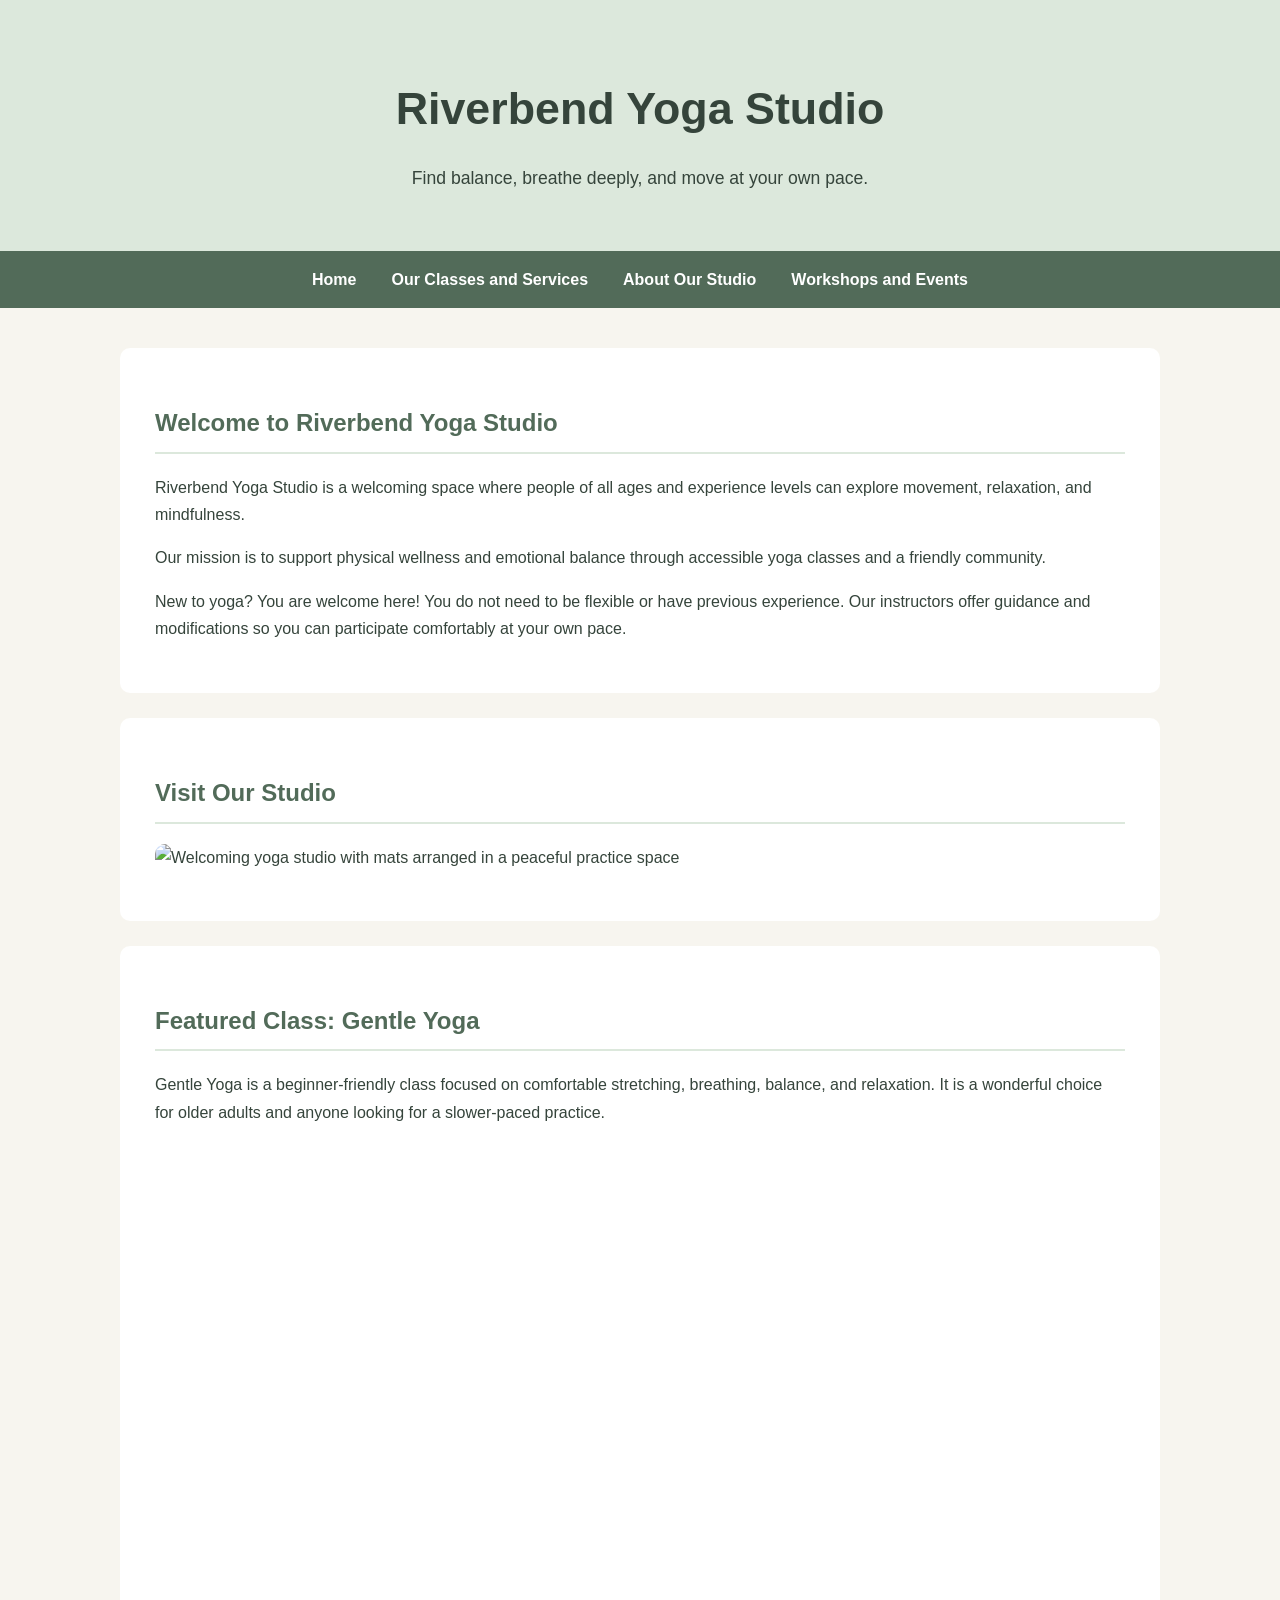
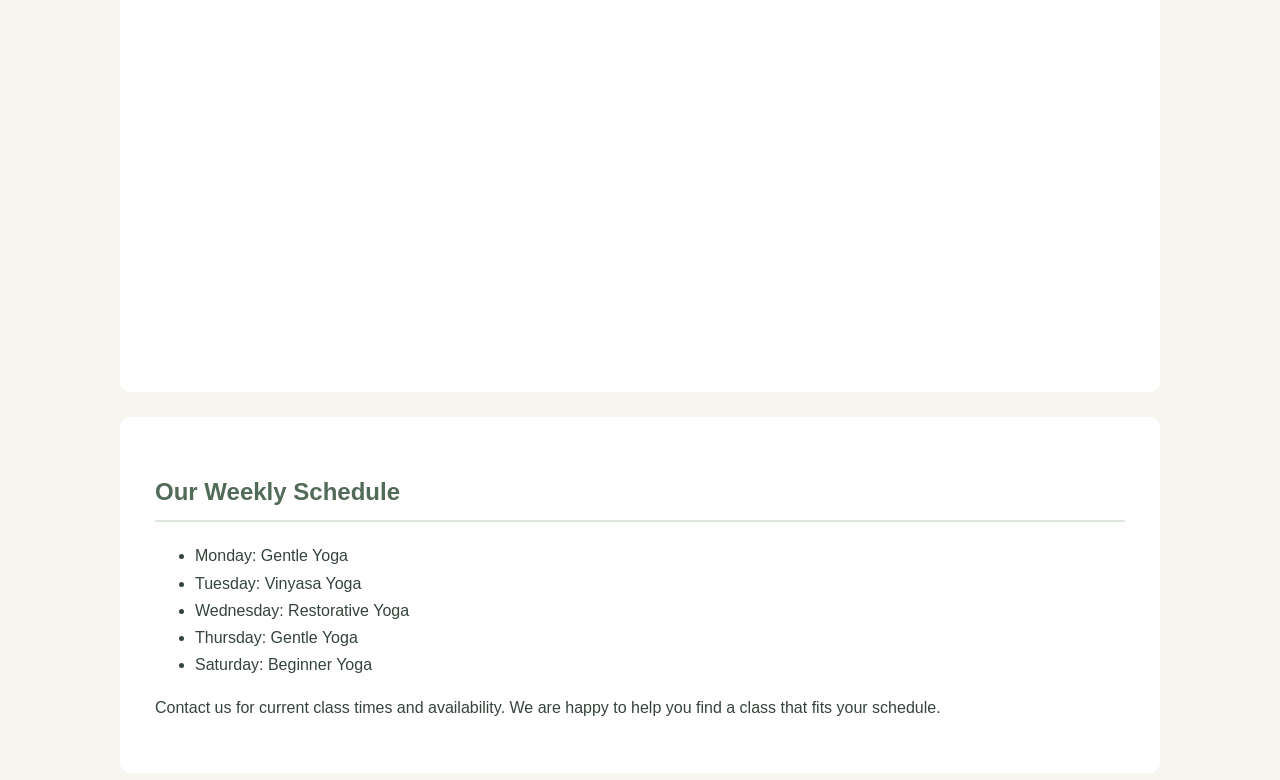
==== index.html @ dcab4b44 "Add files via upload" ====
<!DOCTYPE html>
<html lang="en">
<head>
    <meta charset="UTF-8">
    <meta name="viewport" content="width=device-width, initial-scale=1.0">
    <title>Home | Riverbend Yoga Studio</title>
    <link rel="stylesheet" href="styles.css">
</head>
<body>

    <header>
        <h1>Riverbend Yoga Studio</h1>
        <p>Find balance, breathe deeply, and move at your own pace.</p>
    </header>

    <nav aria-label="Main navigation">
        <ul>
            <li><a href="index.html">Home</a></li>
            <li><a href="services.html">Our Classes and Services</a></li>
            <li><a href="about.html">About Our Studio</a></li>
            <li><a href="events.html">Workshops and Events</a></li>
        </ul>
    </nav>

    <main>
        <section>
            <h2>Welcome to Riverbend Yoga Studio</h2>
            <p>
                Riverbend Yoga Studio is a welcoming space where people
                of all ages and experience levels can explore movement,
                relaxation, and mindfulness.
            </p>

            <p>
                Our mission is to support physical wellness and emotional
                balance through accessible yoga classes and a friendly
                community.
            </p>

            <p>
                New to yoga? You are welcome here! You do not need to be
                flexible or have previous experience. Our instructors
                offer guidance and modifications so you can participate
                comfortably at your own pace.
            </p>
        </section>

        <section>
            <h2>Visit Our Studio</h2>
            <img src="images/yoga-studio.jpg"
                 alt="Welcoming yoga studio with mats arranged in a peaceful practice space">
        </section>

        <section>
            <h2>Featured Class: Gentle Yoga</h2>
            <p>
                Gentle Yoga is a beginner-friendly class focused on
                comfortable stretching, breathing, balance, and relaxation.
                It is a wonderful choice for older adults and anyone
                looking for a slower-paced practice.
            </p>

            <picture>
                <source media="(max-width: 600px)"
                        srcset="images/yoga-feature-small.jpg">
                <source media="(min-width: 601px)"
                        srcset="images/yoga-feature-large.jpg">
                <img src="images/yoga-feature-large.jpg"
                     alt="Yoga student practicing a gentle stretching pose"
                     width="800">
            </picture>
        </section>

        <section>
            <h2>Our Weekly Schedule</h2>
            <ul>
                <li>Monday: Gentle Yoga</li>
                <li>Tuesday: Vinyasa Yoga</li>
                <li>Wednesday: Restorative Yoga</li>
                <li>Thursday: Gentle Yoga</li>
                <li>Saturday: Beginner Yoga</li>
            </ul>
            <p>
                Contact us for current class times and availability.
                We are happy to help you find a class that fits your schedule.
            </p>
        </section>

        <section>
            <h2>Take a Moment to Breathe</h2>
            <p>
                Listen to this guided breathing exercise before beginning
                your day or practicing yoga.
            </p>

            <audio controls>
                <source src="audio/yoga-breathing.mp3" type="audio/mpeg">
                Your browser does not support the audio element.
                Please use a browser that supports MP3 audio.
            </audio>
        </section>

        <section>
            <h2>Start Your Yoga Journey</h2>
            <p>
                We would love to welcome you to Riverbend Yoga Studio.
                Visit our <a href="events.html">events page</a> to request
                information about classes and upcoming workshops.
            </p>
        </section>
    </main>

    <footer>
        <p>&copy; 2026 Riverbend Yoga Studio. All rights reserved.</p>
        <p>Move gently. Breathe deeply. Feel welcome.</p>
    </footer>

</body>
</html>
---- styles.css ----
/* RIVERBEND YOGA STUDIO - WEBSITE STYLES */

/* Basic website settings */
* {
    box-sizing: border-box;
}

body {
    margin: 0;
    font-family: Arial, sans-serif;
    background-color: #f7f5ef;
    color: #35443b;
    line-height: 1.7;
}

/* Header */
header {
    background-color: #dce8dc;
    color: #35443b;
    text-align: center;
    padding: 40px 20px;
}

header h1 {
    font-size: 2.2rem;
    margin-bottom: 10px;
}

header p {
    font-size: 1.1rem;
}

/* Navigation */
nav {
    background-color: #526b59;
    padding: 15px;
}

nav ul {
    list-style: none;
    padding: 0;
    margin: 0;
    display: flex;
    flex-direction: column;
    align-items: center;
    gap: 12px;
}

nav a {
    color: #ffffff;
    text-decoration: none;
    font-weight: bold;
}

nav a:hover,
nav a:focus {
    color: #f0d9b5;
    text-decoration: underline;
}

/* Main content */
main {
    max-width: 1100px;
    margin: 0 auto;
    padding: 25px 18px;
}

section {
    background-color: #ffffff;
    margin-bottom: 25px;
    padding: 25px;
    border-radius: 10px;
}

h2 {
    color: #526b59;
    border-bottom: 2px solid #dce8dc;
    padding-bottom: 8px;
}

h3 {
    color: #7b684f;
}

/* Images */
img {
    max-width: 100%;
    height: auto;
    display: block;
    border-radius: 10px;
    margin: 15px auto;
}

figure {
    margin: 20px 0;
}

figcaption {
    text-align: center;
    font-style: italic;
    color: #526b59;
    padding: 8px;
}

/* Links */
a {
    color: #526b59;
}

main a:hover,
main a:focus {
    color: #7b684f;
}

/* Audio and video */
audio,
video {
    display: block;
    max-width: 100%;
    margin: 20px 0;
}

/* Forms */
form {
    background-color: #f7f5ef;
    padding: 20px;
    border-radius: 10px;
}

fieldset {
    border: 1px solid #a9b9a8;
    border-radius: 8px;
    padding: 18px;
    margin-bottom: 20px;
}

legend {
    color: #526b59;
    font-weight: bold;
    padding: 5px;
}

label {
    display: inline-block;
    margin: 8px 0;
    font-weight: bold;
}

input,
select,
textarea {
    width: 100%;
    padding: 12px;
    margin: 5px 0 12px;
    border: 1px solid #a9b9a8;
    border-radius: 5px;
    font: inherit;
}

input[type="radio"] {
    width: auto;
    margin-right: 8px;
}

button {
    background-color: #526b59;
    color: white;
    border: none;
    padding: 13px 22px;
    border-radius: 6px;
    font-size: 1rem;
    cursor: pointer;
}

button:hover,
button:focus {
    background-color: #35443b;
}

/* Footer */
footer {
    background-color: #526b59;
    color: white;
    text-align: center;
    padding: 25px 15px;
}

/* Larger screens */
@media (min-width: 768px) {

    nav ul {
        flex-direction: row;
        justify-content: center;
        gap: 35px;
    }

    main {
        padding: 40px 30px;
    }

    section {
        padding: 35px;
    }

    header h1 {
        font-size: 2.8rem;
    }

}
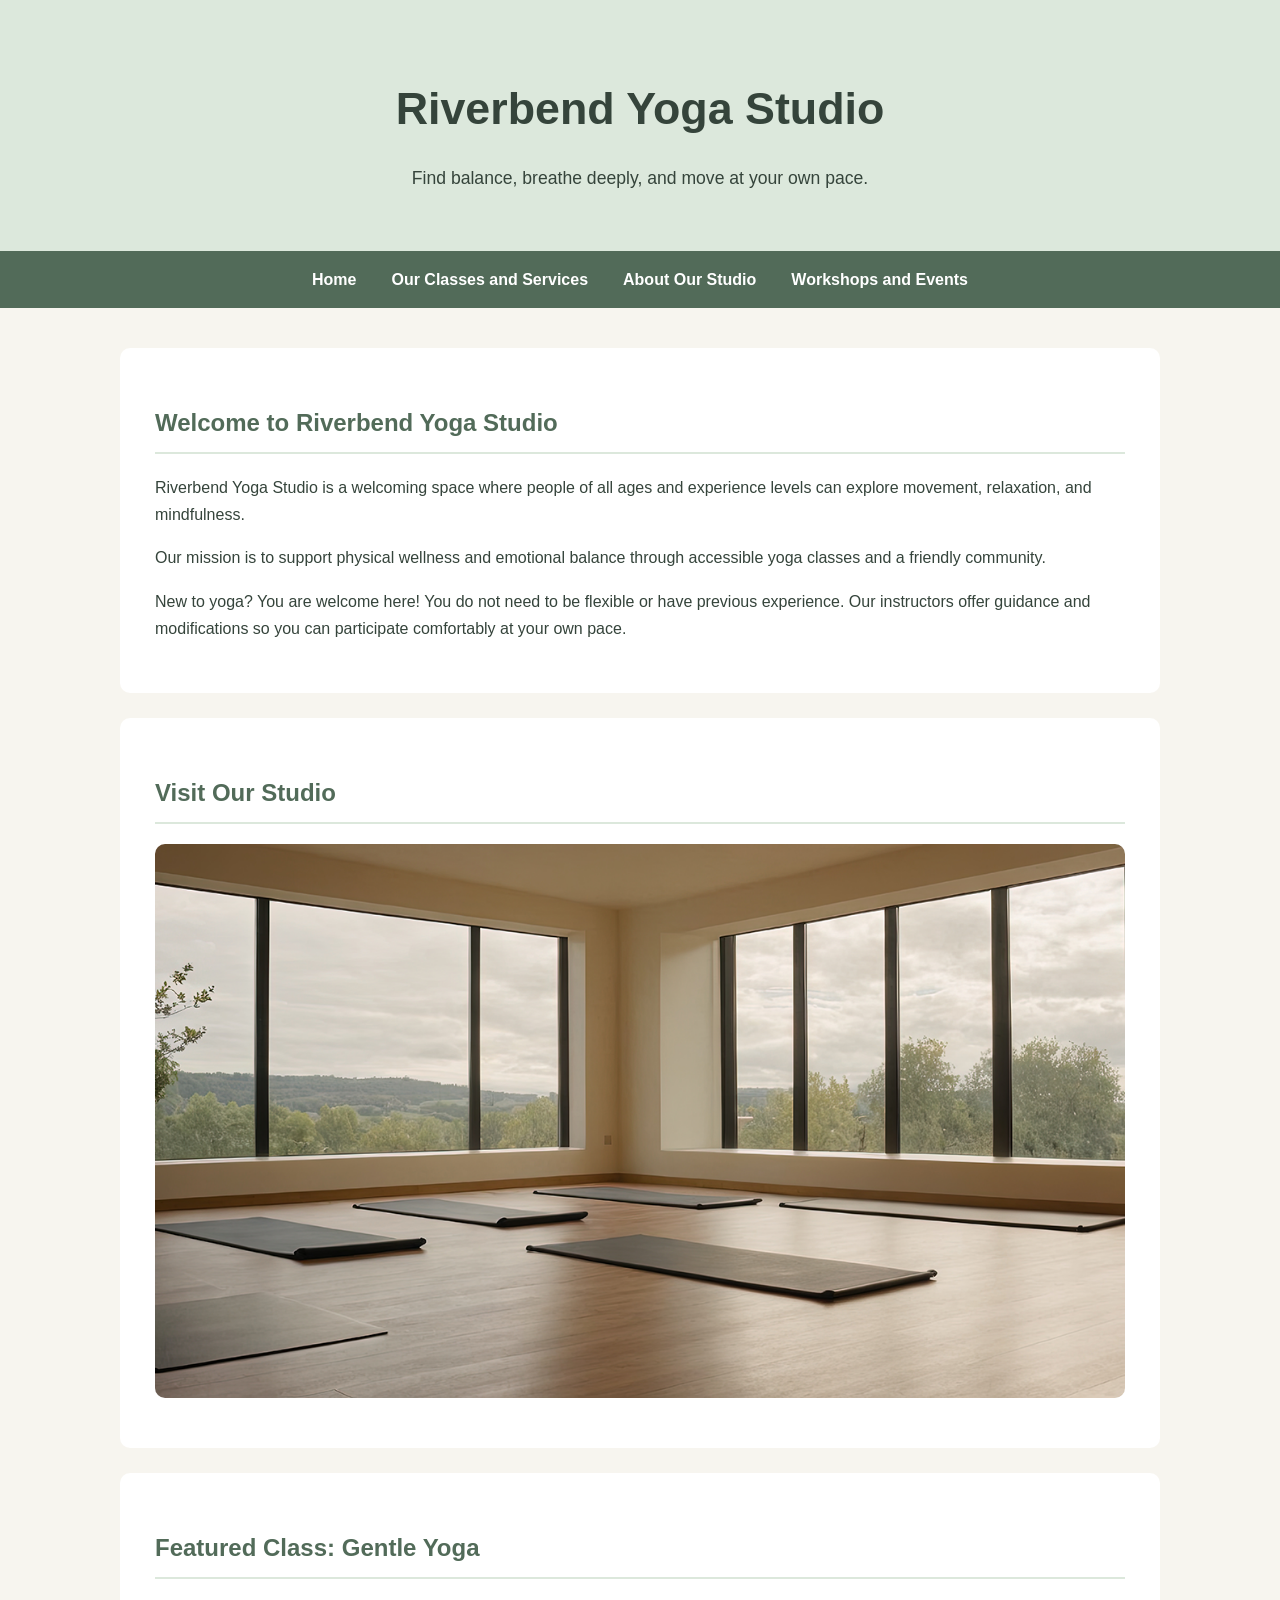
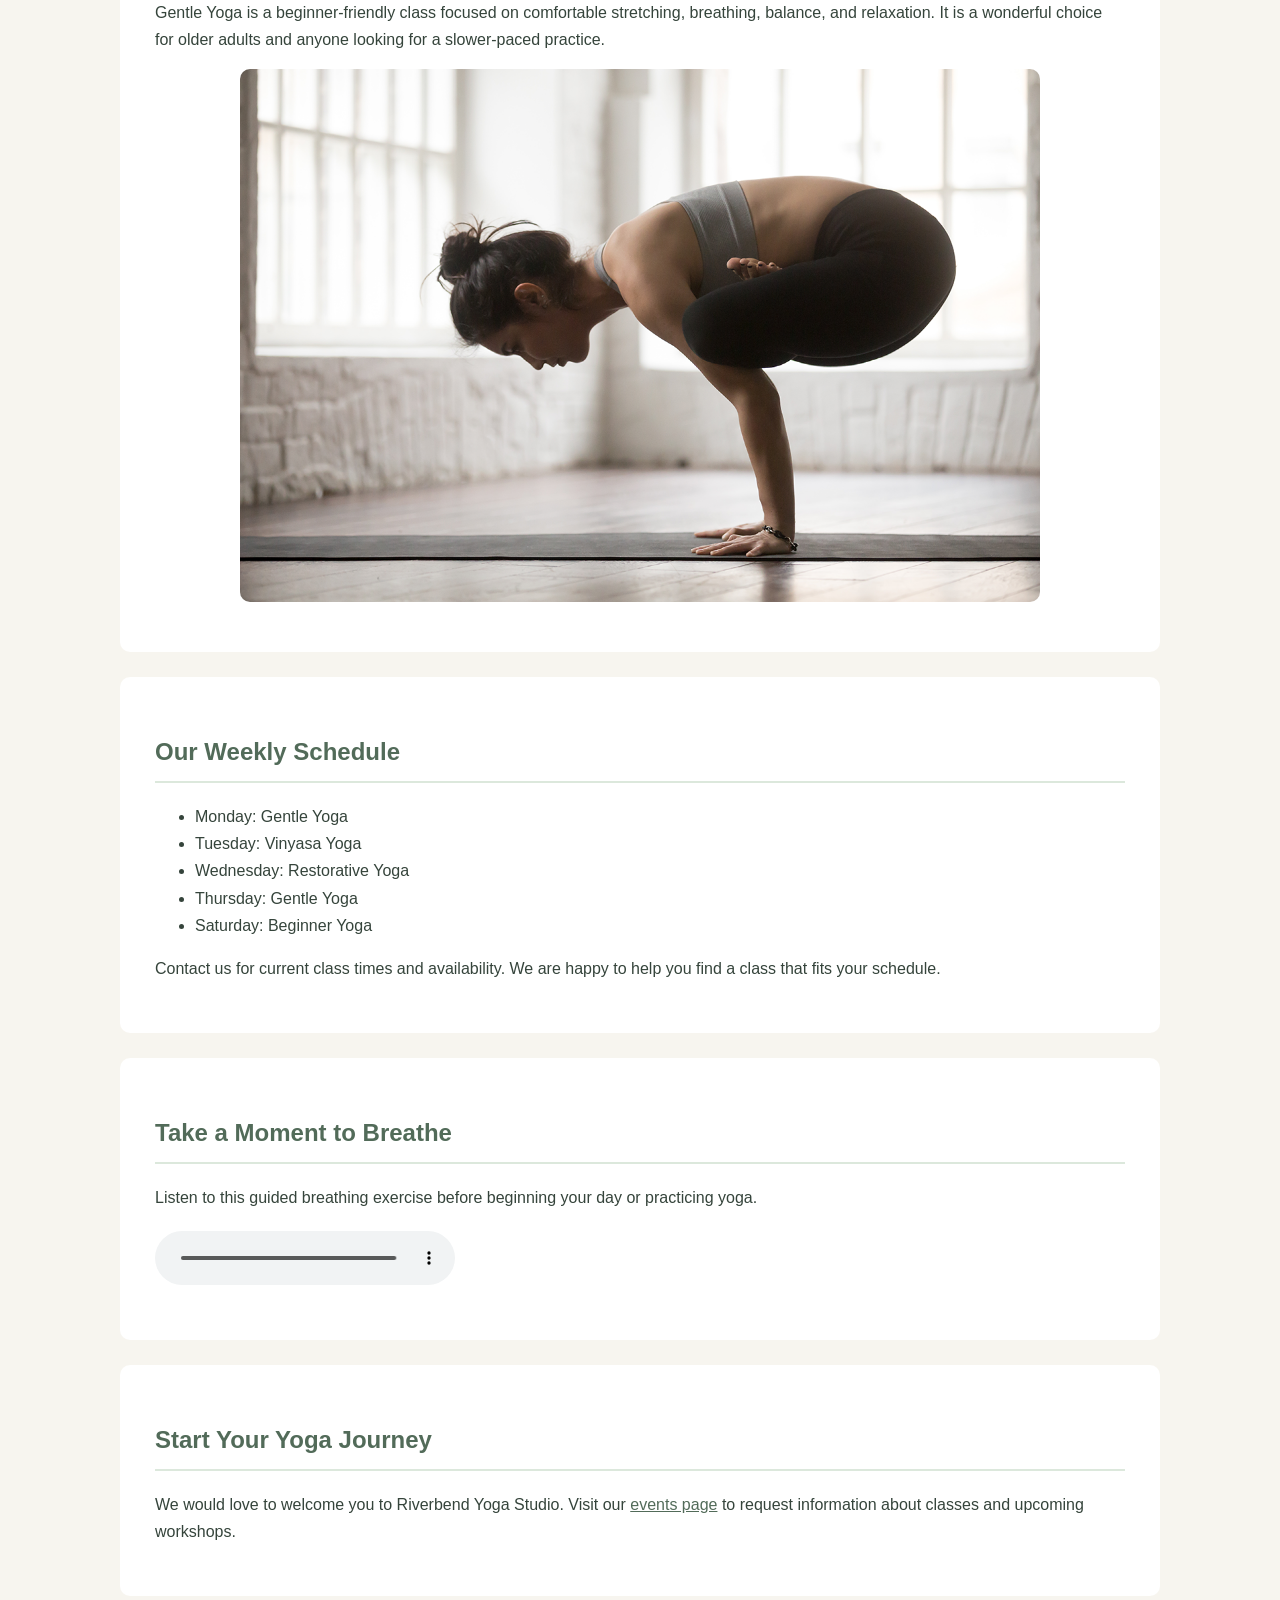
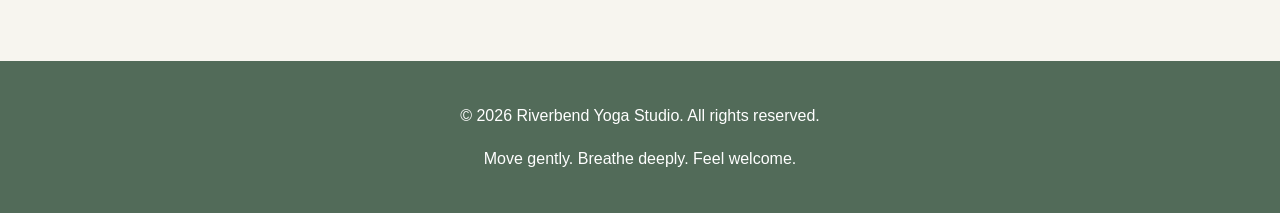
==== commit 0e69e1b2: "Update index.html" ====
--- a/index.html
+++ b/index.html
@@ -48,7 +48,7 @@
 
         <section>
             <h2>Visit Our Studio</h2>
-            <img src="images/yoga-studio.jpg"
+            <img src="yoga-studio_c.png"
                  alt="Welcoming yoga studio with mats arranged in a peaceful practice space">
         </section>
 
@@ -63,10 +63,10 @@
 
             <picture>
                 <source media="(max-width: 600px)"
-                        srcset="images/yoga-feature-small.jpg">
+                        srcset="yoga-feature-small_c.png">
                 <source media="(min-width: 601px)"
-                        srcset="images/yoga-feature-large.jpg">
-                <img src="images/yoga-feature-large.jpg"
+                        srcset="yoga-feature-large_c.png">
+                <img src="yoga-feature-large_c.png"
                      alt="Yoga student practicing a gentle stretching pose"
                      width="800">
             </picture>
@@ -95,7 +95,7 @@
             </p>
 
             <audio controls>
-                <source src="audio/yoga-breathing.mp3" type="audio/mpeg">
+                <source src="yoga-breathing_c.mp3" type="audio/mpeg">
                 Your browser does not support the audio element.
                 Please use a browser that supports MP3 audio.
             </audio>
@@ -117,4 +117,4 @@
     </footer>
 
 </body>
-</html>+</html>
